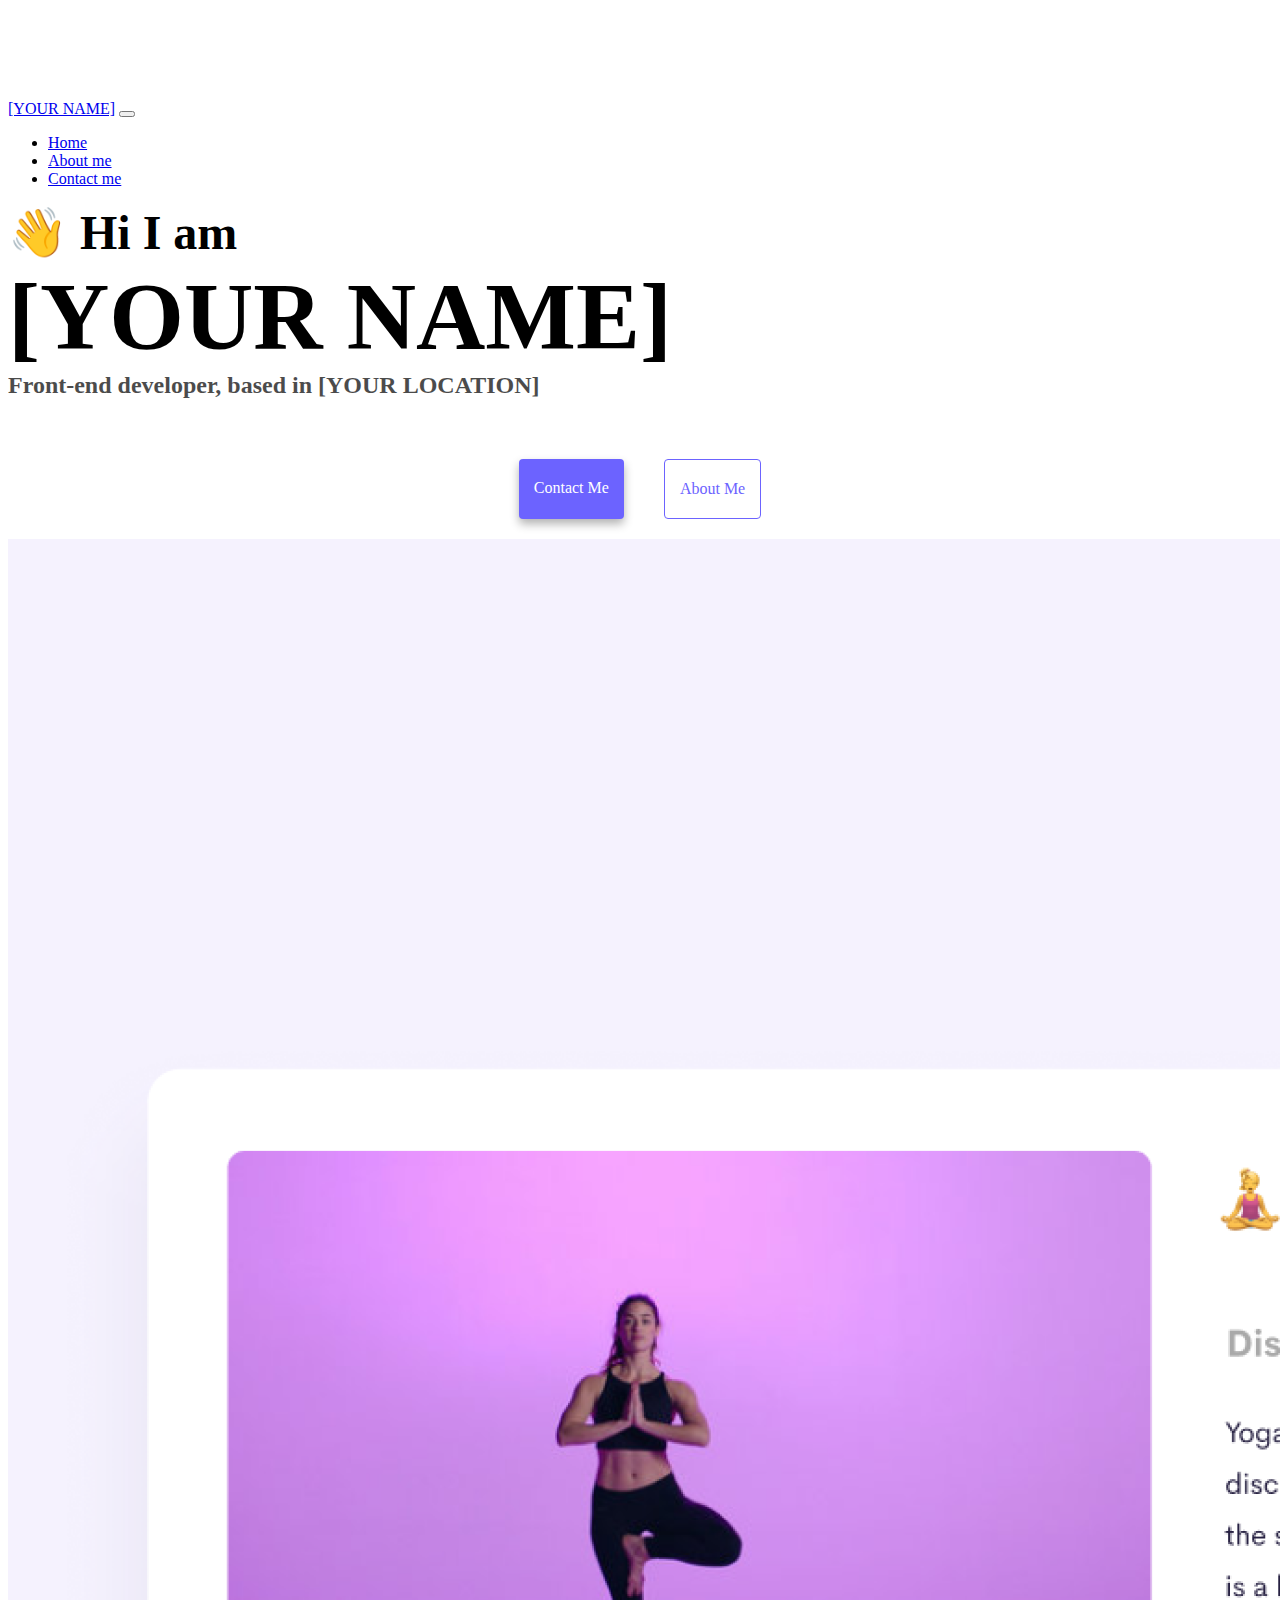
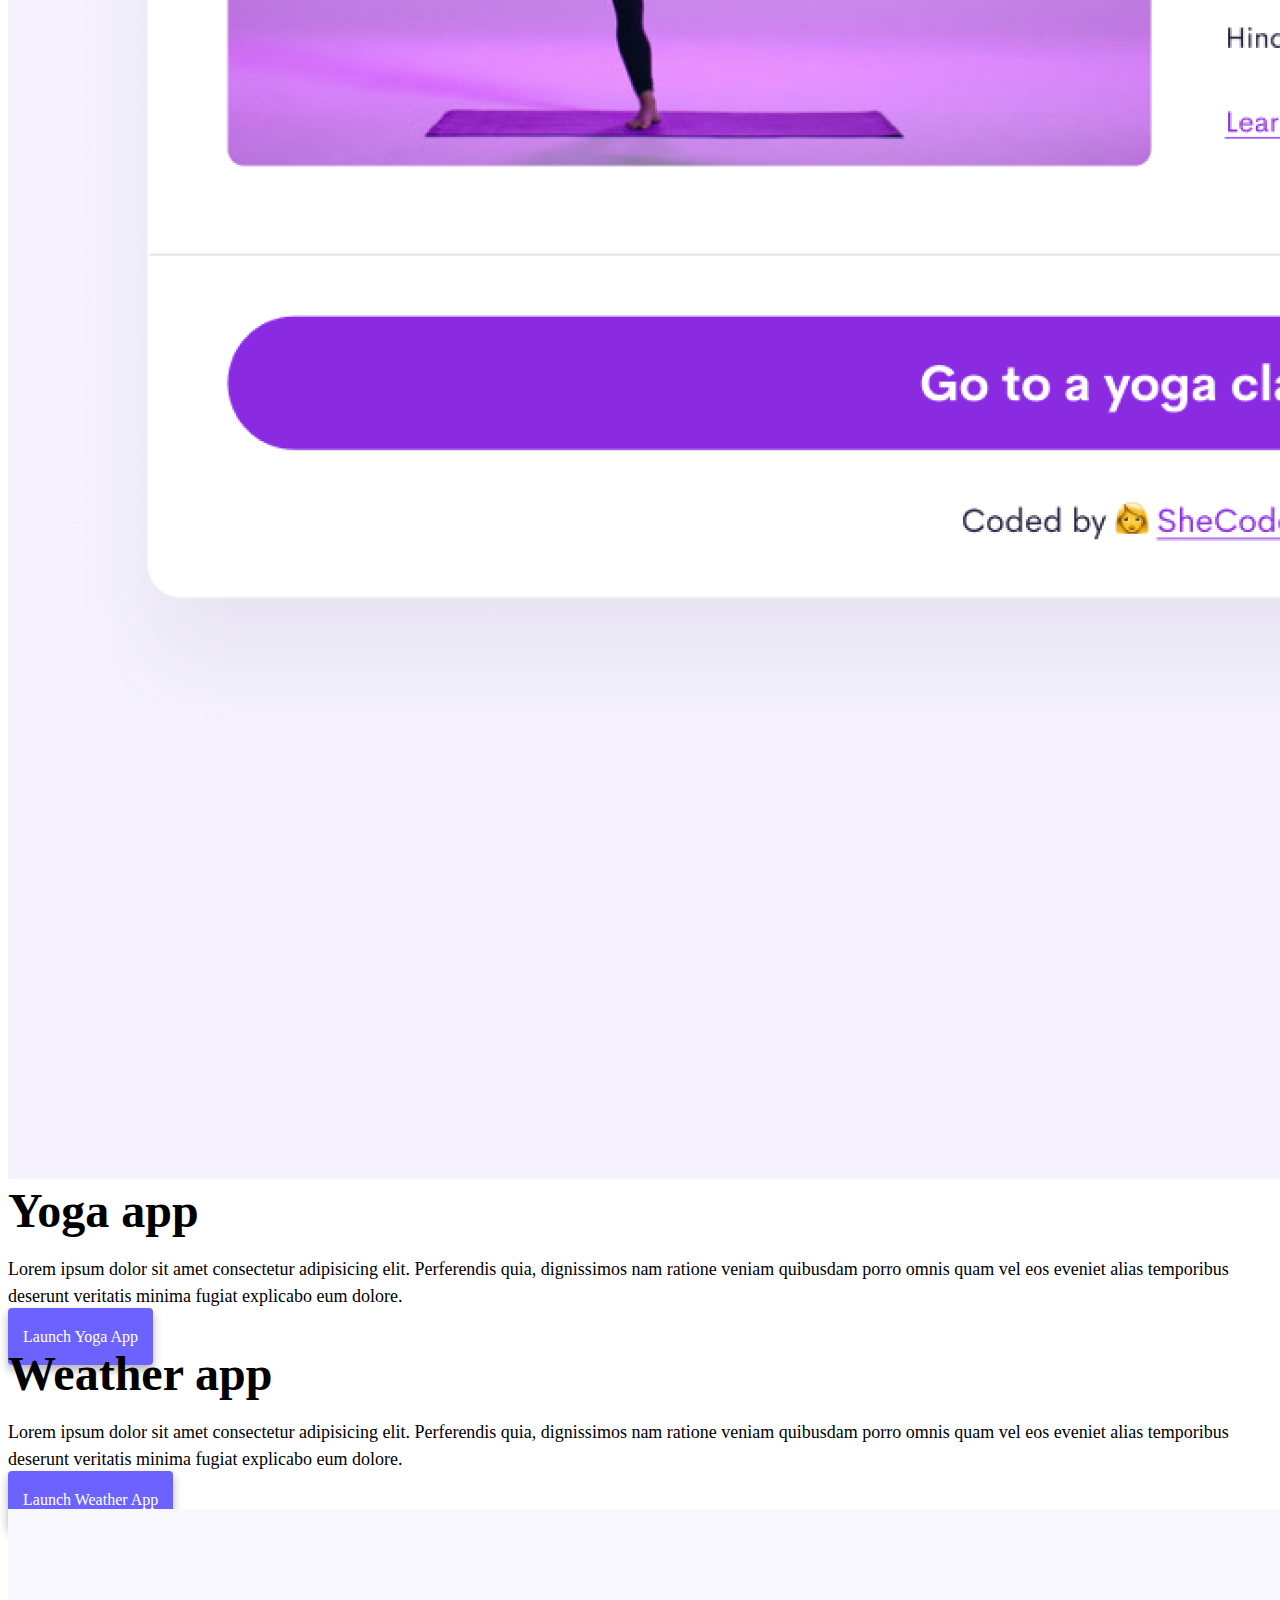
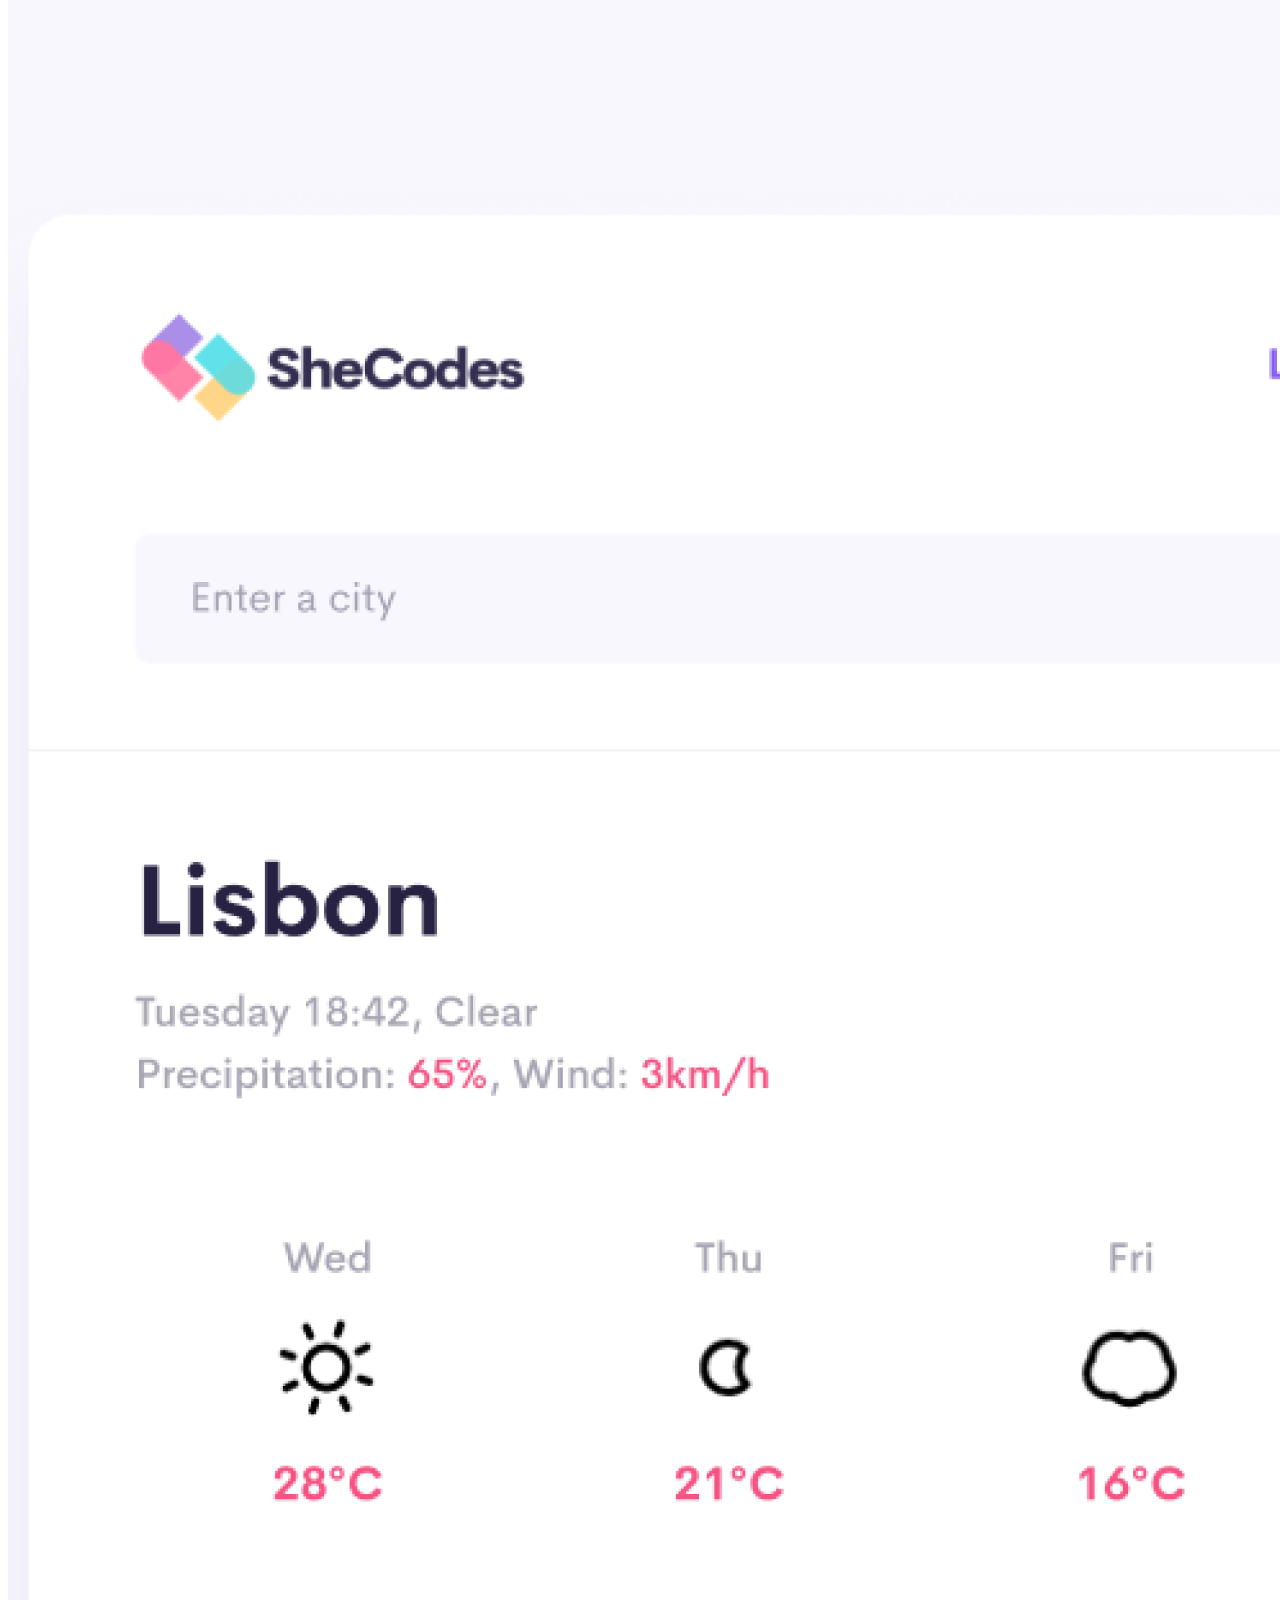
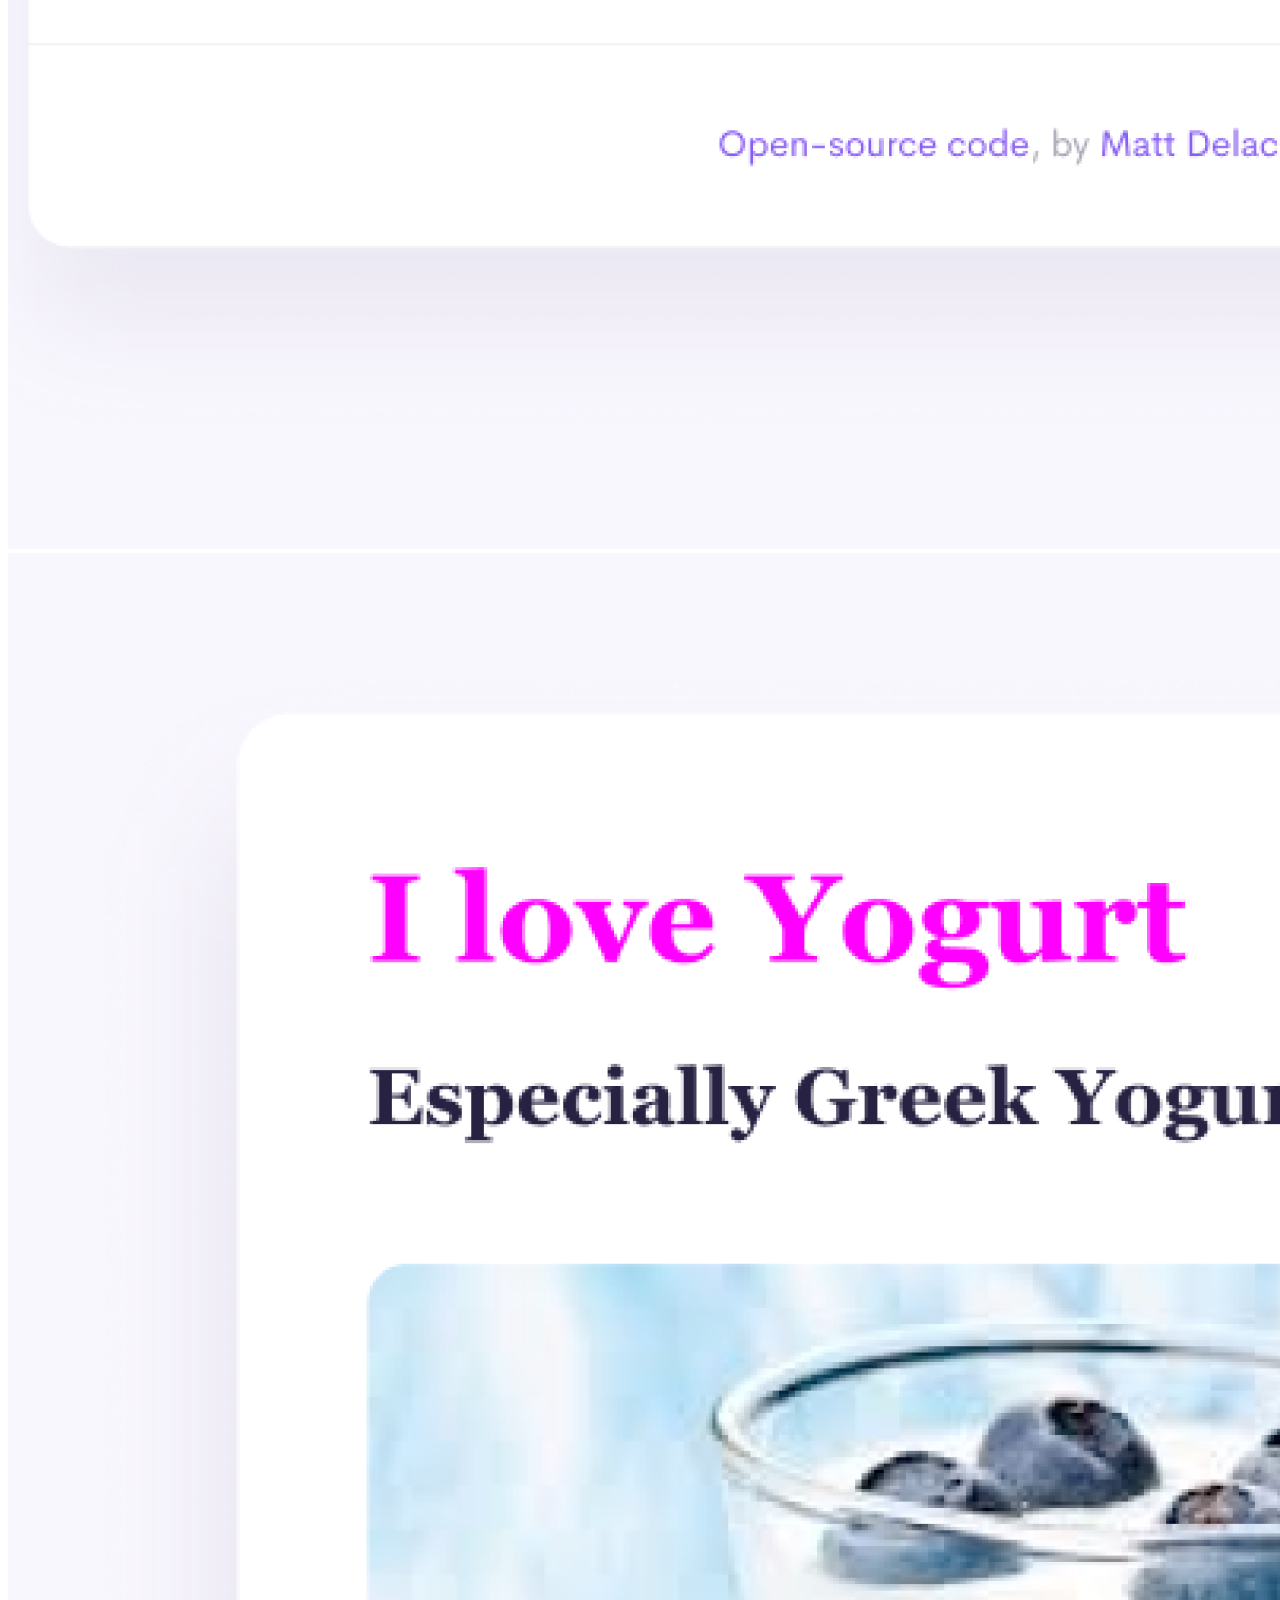
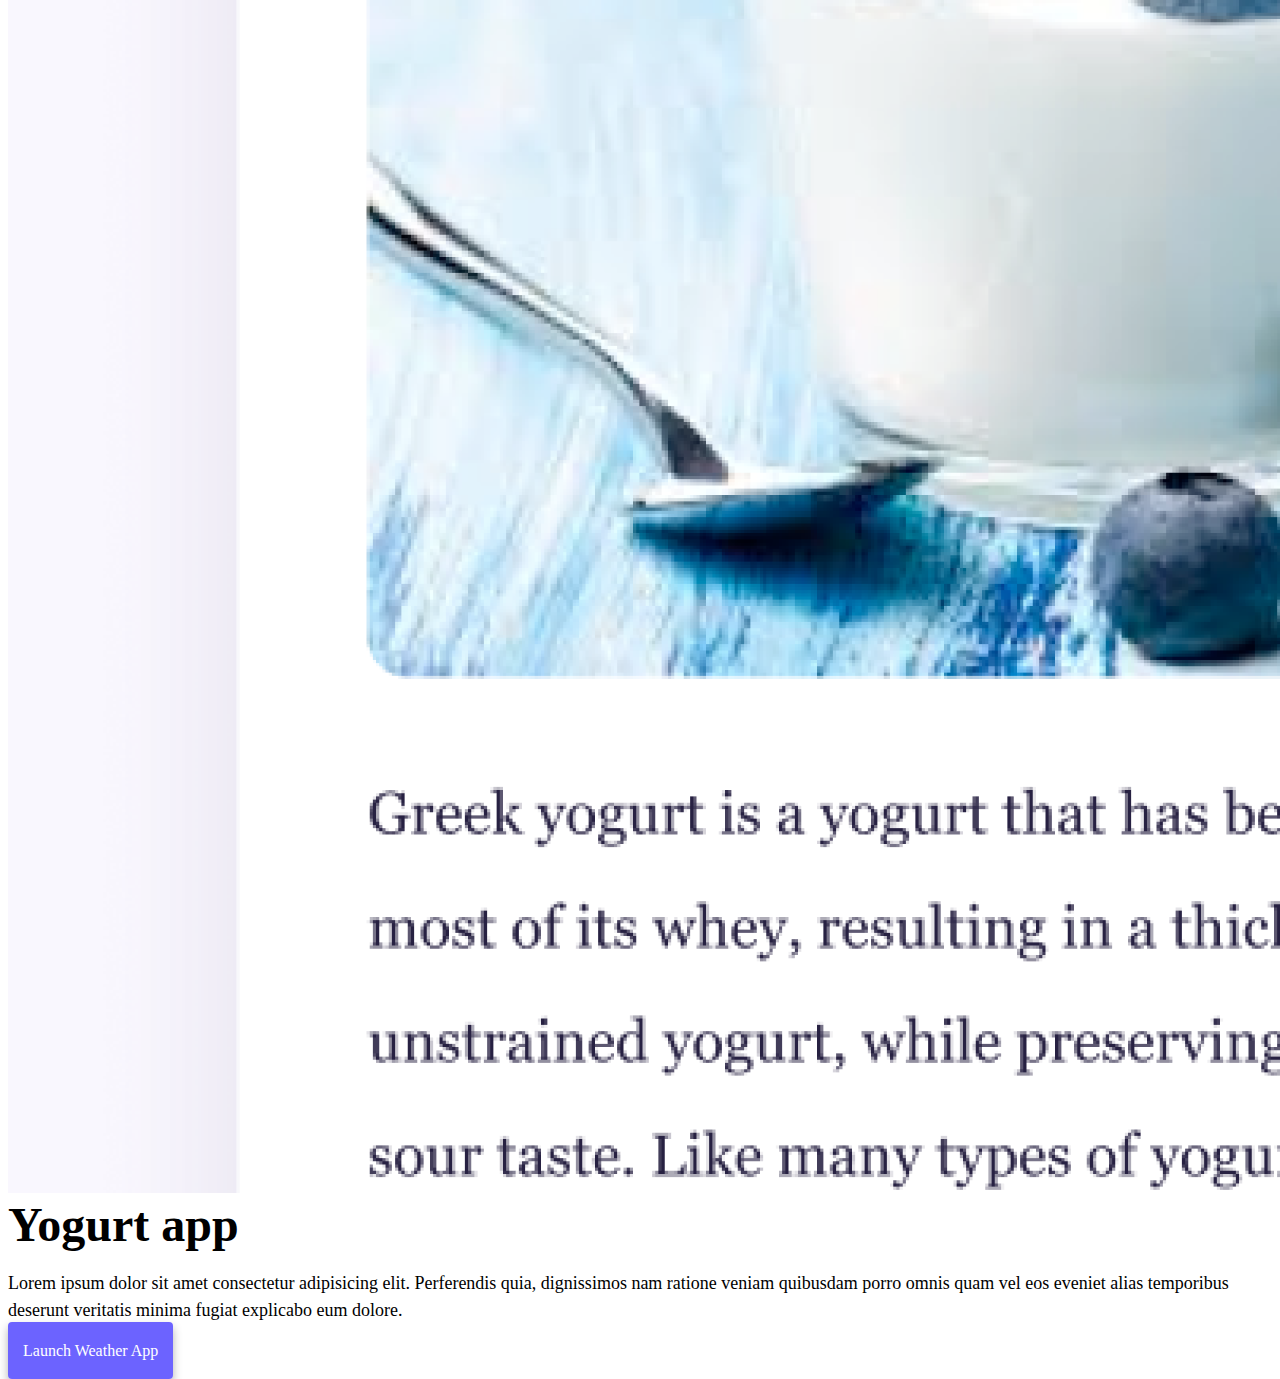
==== index.html @ db4986fb "Added the starter kit" ====
<!DOCTYPE html>
<html lang="en">
  <head>
    <meta charset="UTF-8" />
    <meta http-equiv="X-UA-Compatible" content="IE=edge" />
    <meta name="viewport" content="width=device-width, initial-scale=1.0" />
    <title>[YOUR NAME]</title>
    <link
      href="https://cdn.jsdelivr.net/npm/bootstrap@5.0.0-beta2/dist/css/bootstrap.min.css"
      rel="stylesheet"
      integrity="sha384-BmbxuPwQa2lc/FVzBcNJ7UAyJxM6wuqIj61tLrc4wSX0szH/Ev+nYRRuWlolflfl"
      crossorigin="anonymous"
    />
    <script
      src="https://cdn.jsdelivr.net/npm/bootstrap@5.0.0-beta2/dist/js/bootstrap.bundle.min.js"
      integrity="sha384-b5kHyXgcpbZJO/tY9Ul7kGkf1S0CWuKcCD38l8YkeH8z8QjE0GmW1gYU5S9FOnJ0"
      crossorigin="anonymous"
    ></script>
    <link rel="stylesheet" href="style.css" />
  </head>
  <body>
    <nav class="navbar navbar-expand-lg navbar-light bg-light fixed-top">
      <div class="container">
        <a class="navbar-brand" href="index.html">[YOUR NAME]</a>
        <button
          class="navbar-toggler"
          type="button"
          data-bs-toggle="collapse"
          data-bs-target="#navbarNav"
          aria-controls="navbarNav"
          aria-expanded="false"
          aria-label="Toggle navigation"
        >
          <span class="navbar-toggler-icon"></span>
        </button>
        <div class="collapse navbar-collapse" id="navbarNav">
          <ul class="navbar-nav">
            <li class="nav-item">
              <a class="nav-link active" aria-current="page" href="index.html"
                >Home</a
              >
            </li>
            <li class="nav-item">
              <a class="nav-link" href="about.html">About me</a>
            </li>
            <li class="nav-item">
              <a class="nav-link" href="about.html#contact">Contact me</a>
            </li>
          </ul>
        </div>
      </div>
    </nav>
    <h2 class="text-center">👋 Hi I am</h2>
    <h1 class="text-center">[YOUR NAME]</h1>
    <h3 class="text-center">Front-end developer, based in [YOUR LOCATION]</h3>
    <div class="navigation-links mb-5">
      <a href="about.html#contact" class="primary-link">Contact me</a>
      <a href="about.html" class="secondary-link">About me</a>
    </div>
    <div class="container">
      <div class="row">
        <div class="col-6">
          <img src="images/yoga.png" class="img-fluid rounded" />
        </div>
        <div class="col-6">
          <h2 class="mb-3">Yoga app</h2>
          <p>
            Lorem ipsum dolor sit amet consectetur adipisicing elit. Perferendis
            quia, dignissimos nam ratione veniam quibusdam porro omnis quam vel
            eos eveniet alias temporibus deserunt veritatis minima fugiat
            explicabo eum dolore.
          </p>
          <div class="mt-5">
            <a href="#" class="primary-link">Launch Yoga App</a>
          </div>
        </div>
      </div>
      <div class="row mt-5">
        <div class="col-6">
          <h2 class="mb-3">Weather app</h2>
          <p>
            Lorem ipsum dolor sit amet consectetur adipisicing elit. Perferendis
            quia, dignissimos nam ratione veniam quibusdam porro omnis quam vel
            eos eveniet alias temporibus deserunt veritatis minima fugiat
            explicabo eum dolore.
          </p>
          <div class="mt-5">
            <a href="#" class="primary-link">Launch Weather App</a>
          </div>
        </div>
        <div class="col-6">
          <img src="images/weather.png" class="img-fluid rounded" />
        </div>
      </div>
      <div class="row mt-5">
        <div class="col-6">
          <img src="images/yogurt.png" class="img-fluid rounded" />
        </div>
        <div class="col-6">
          <h2 class="mb-3">Yogurt app</h2>
          <p>
            Lorem ipsum dolor sit amet consectetur adipisicing elit. Perferendis
            quia, dignissimos nam ratione veniam quibusdam porro omnis quam vel
            eos eveniet alias temporibus deserunt veritatis minima fugiat
            explicabo eum dolore.
          </p>
          <div class="mt-5">
            <a href="#" class="primary-link">Launch Weather App</a>
          </div>
        </div>
      </div>
    </div>
  </body>
</html>
---- style.css ----
:root {
  --primary-color: #6c63ff;
  --secondary-color: #f5f2fe;
  --box-shadow: 0 5px 10px rgba(0, 0, 0, 0.3);
}

body {
  margin-top: 100px;
}

h1,
h2,
h3 {
  margin: 0;
}

h1 {
  font-size: 96px;
}

h2 {
  font-size: 48px;
}

h3 {
  font-size: 24px;
  opacity: 0.7;
}

p {
  font-size: 18px;
  line-height: 1.5;
}

.navigation-links {
  display: flex;
  margin-top: 40px;
  justify-content: center;
}

.navigation-links a {
  margin: 20px;
}

.primary-link {
  border-radius: 4px;
  padding: 20px 15px;
  text-decoration: none;
  text-transform: capitalize;
  background: var(--primary-color);
  box-shadow: var(--box-shadow);
  color: white;
}

.secondary-link {
  border-radius: 4px;
  padding: 20px 15px;
  text-decoration: none;
  text-transform: capitalize;
  color: var(--primary-color);
  border: 1px solid var(--primary-color);
}

.homepage-link {
  color: var(--primary-color);
  text-align: center;
  display: block;
}

.about-paragraphs {
  margin: 30px 0;
}

.about-paragraphs p {
  margin: 10px;
}

.email-link {
  display: flex;
  justify-content: center;
  color: var(--primary-color);
  font-size: 28px;
  text-decoration: none;
}

.email-link:hover {
  text-decoration: underline;
}
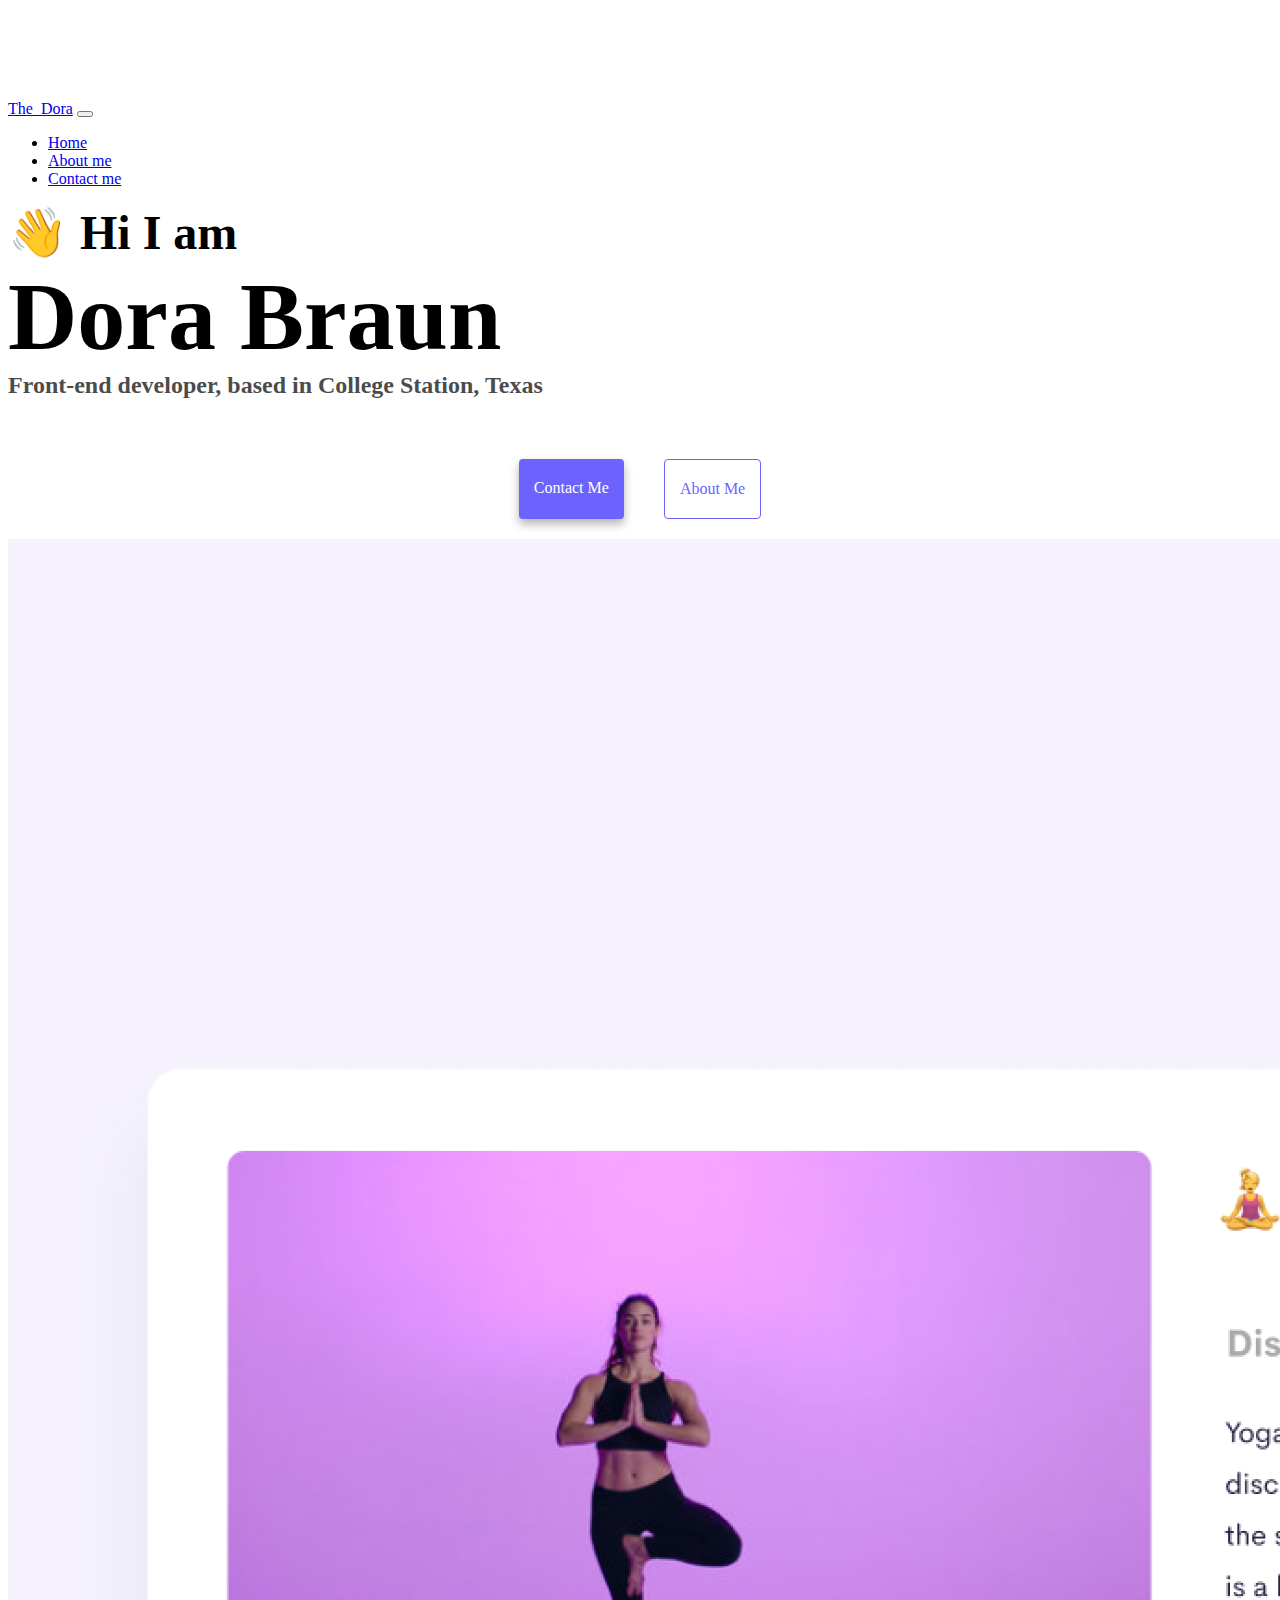
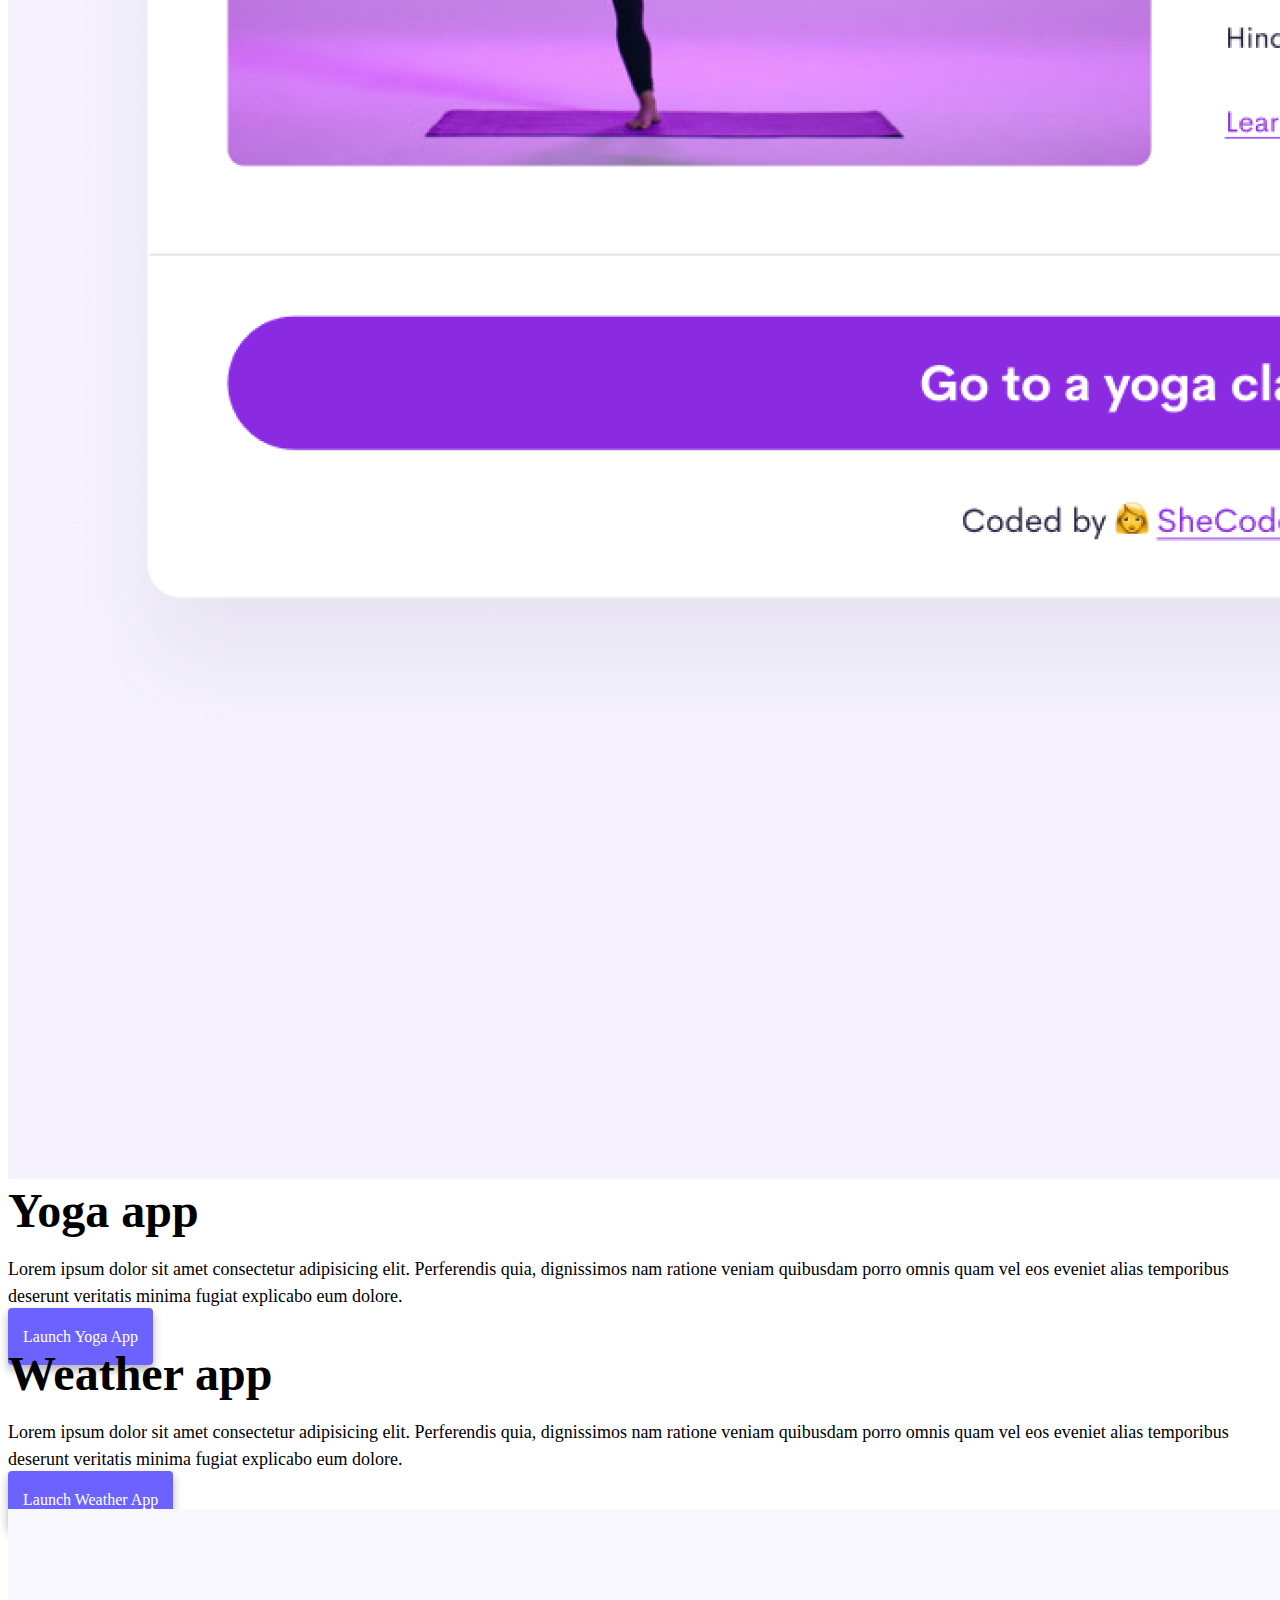
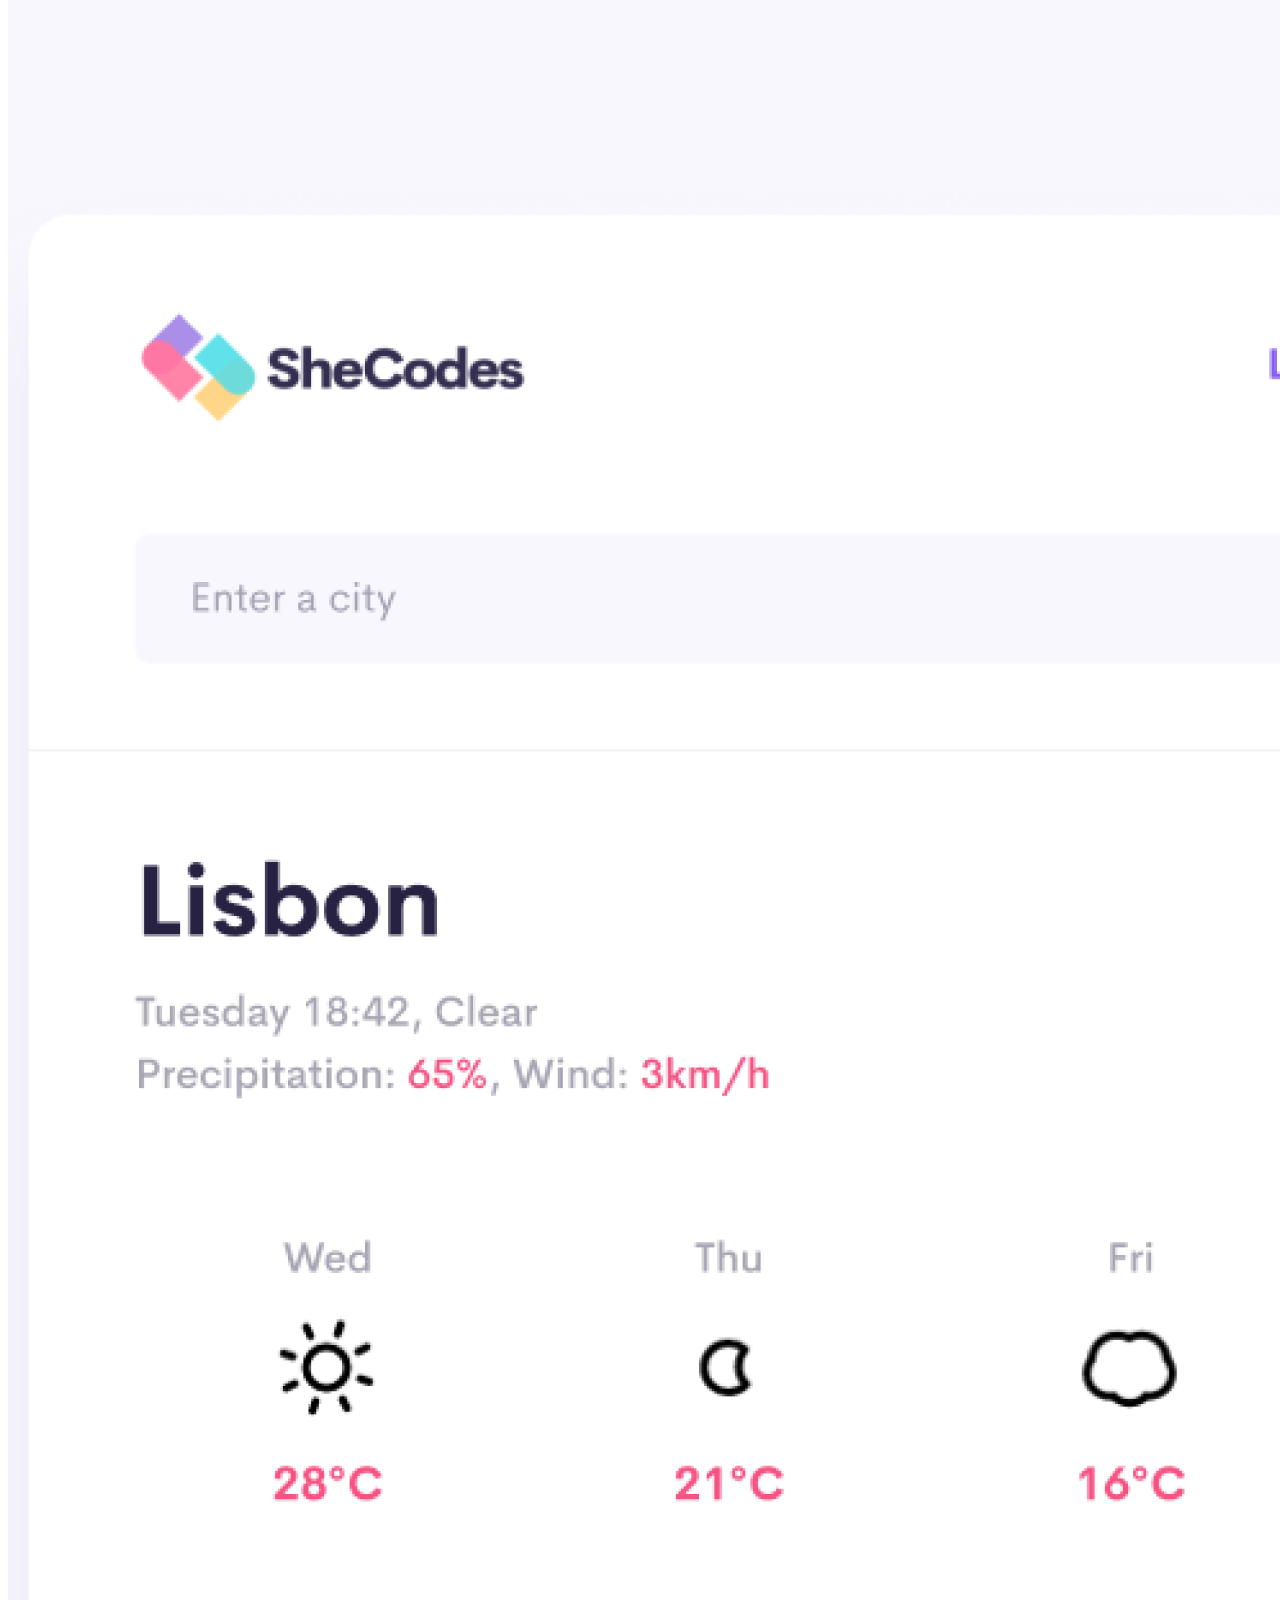
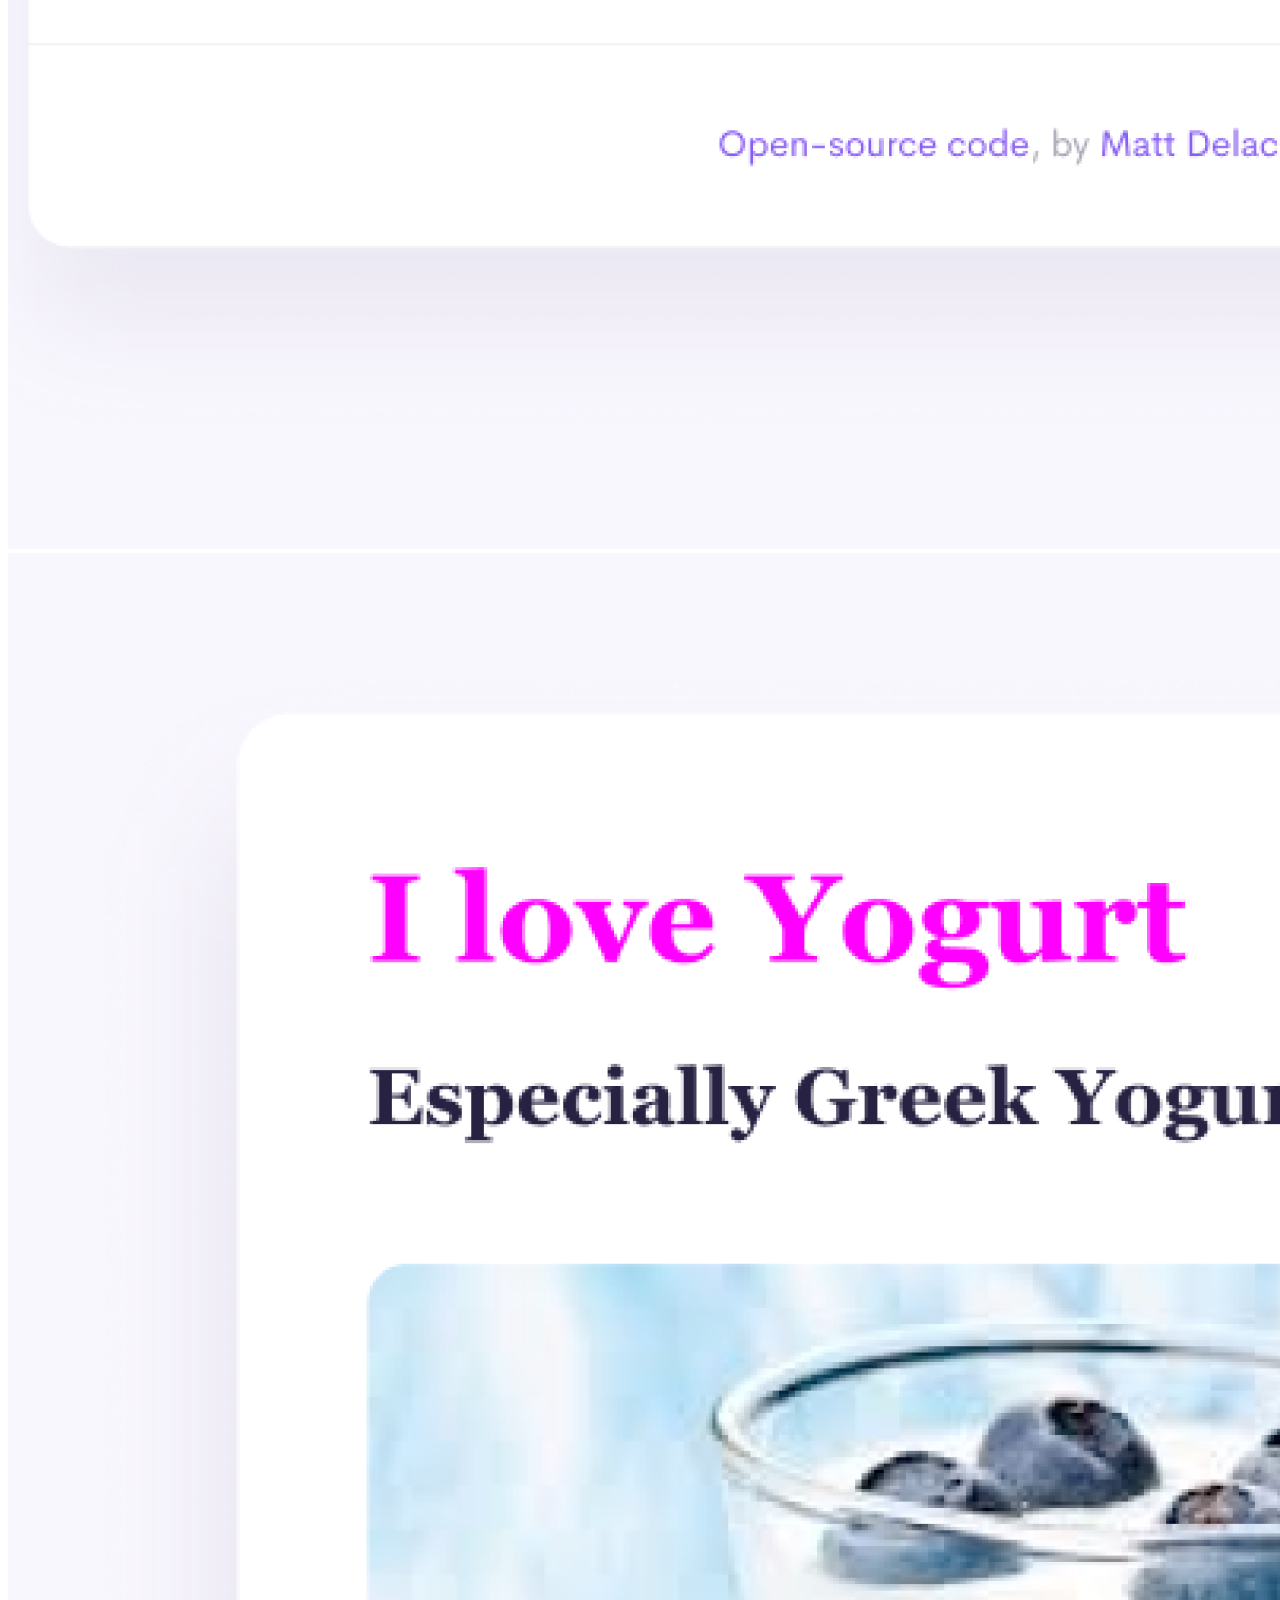
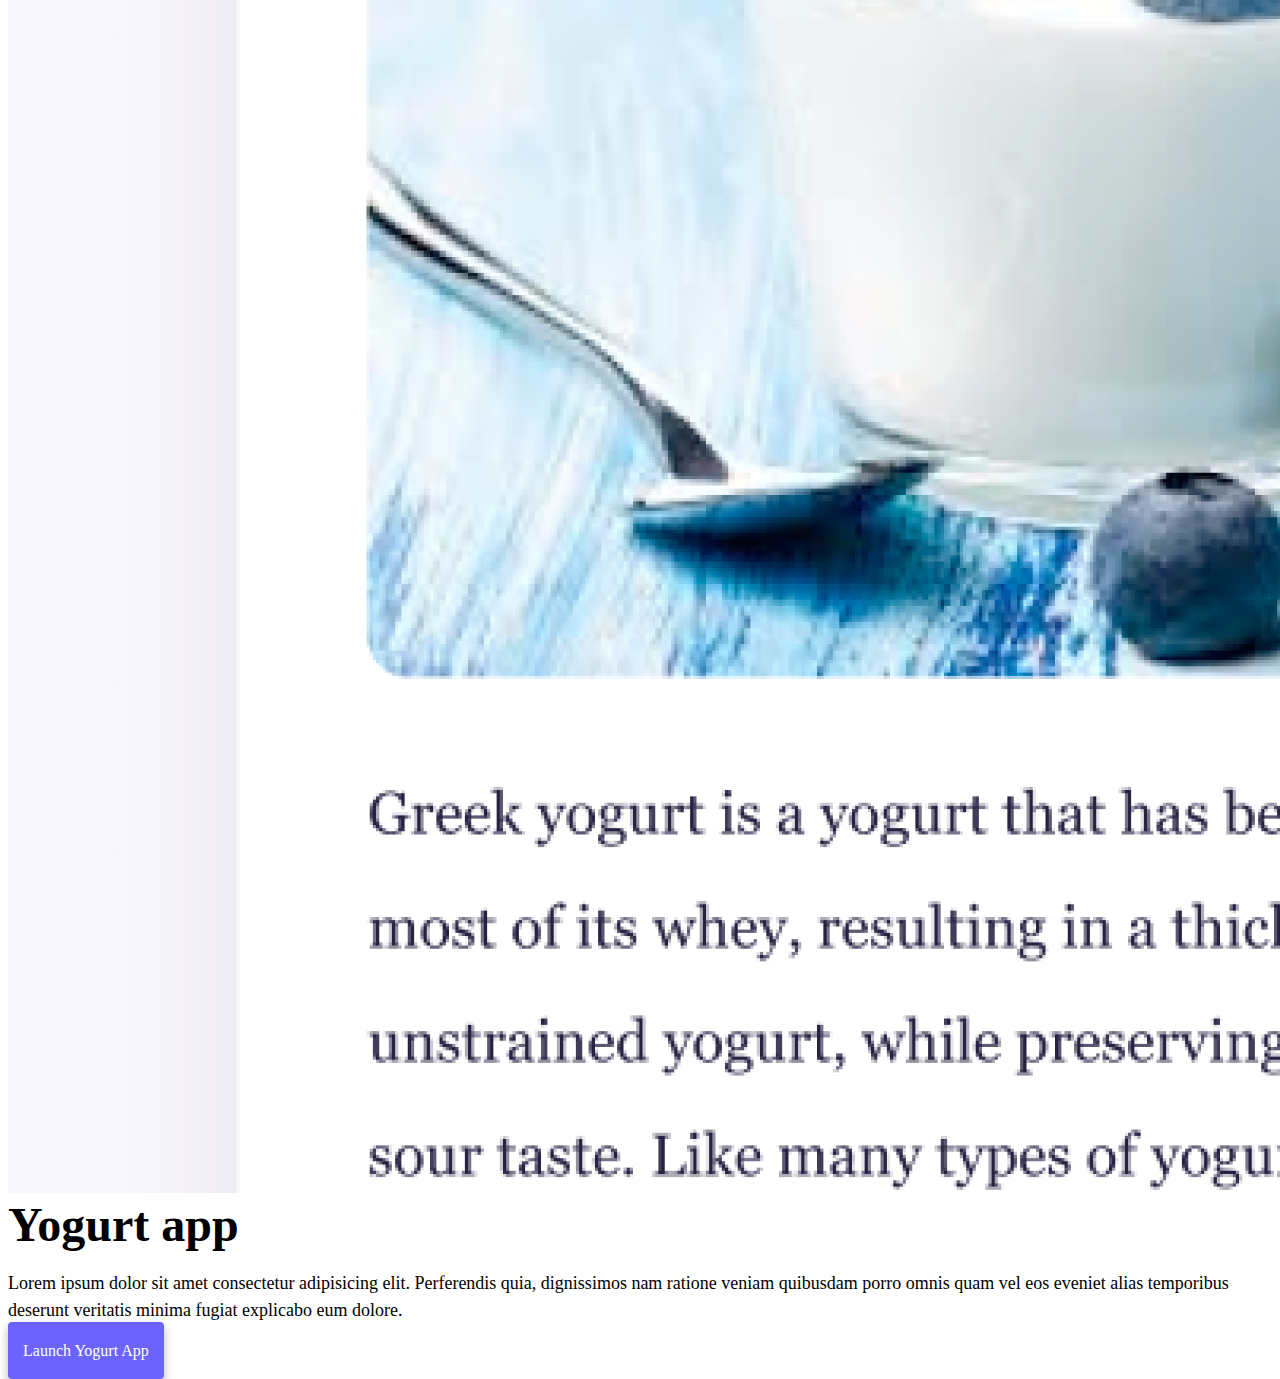
==== commit b3c33dbf: "Added SEO friendly title in index.html page" ====
--- a/index.html
+++ b/index.html
@@ -4,7 +4,11 @@
     <meta charset="UTF-8" />
     <meta http-equiv="X-UA-Compatible" content="IE=edge" />
     <meta name="viewport" content="width=device-width, initial-scale=1.0" />
-    <title>[YOUR NAME]</title>
+    <meta
+      name="description"
+      content="Dora is a front-end developer student based in College Station, Texas."
+    />
+    <title>Theodora Prayogo Homepage</title>
     <link
       href="https://cdn.jsdelivr.net/npm/bootstrap@5.0.0-beta2/dist/css/bootstrap.min.css"
       rel="stylesheet"
@@ -21,7 +25,7 @@
   <body>
     <nav class="navbar navbar-expand-lg navbar-light bg-light fixed-top">
       <div class="container">
-        <a class="navbar-brand" href="index.html">[YOUR NAME]</a>
+        <a class="navbar-brand" href="index.html">The_Dora</a>
         <button
           class="navbar-toggler"
           type="button"
@@ -51,16 +55,29 @@
       </div>
     </nav>
     <h2 class="text-center">👋 Hi I am</h2>
-    <h1 class="text-center">[YOUR NAME]</h1>
-    <h3 class="text-center">Front-end developer, based in [YOUR LOCATION]</h3>
+    <h1 class="text-center">Dora Braun</h1>
+    <h3 class="text-center">
+      Front-end developer, based in College Station, Texas
+    </h3>
     <div class="navigation-links mb-5">
-      <a href="about.html#contact" class="primary-link">Contact me</a>
-      <a href="about.html" class="secondary-link">About me</a>
+      <a
+        href="about.html#contact"
+        class="primary-link"
+        title="contact Dora Braun"
+        >Contact me</a
+      >
+      <a href="about.html" class="secondary-link" title="About Dora Braun"
+        >About me</a
+      >
     </div>
     <div class="container">
       <div class="row">
         <div class="col-6">
-          <img src="images/yoga.png" class="img-fluid rounded" />
+          <img
+            src="images/yoga.png"
+            alt="yoga project"
+            class="img-fluid rounded"
+          />
         </div>
         <div class="col-6">
           <h2 class="mb-3">Yoga app</h2>
@@ -71,7 +88,9 @@
             explicabo eum dolore.
           </p>
           <div class="mt-5">
-            <a href="#" class="primary-link">Launch Yoga App</a>
+            <a href="#" class="primary-link" title="Yoga project"
+              >Launch Yoga App</a
+            >
           </div>
         </div>
       </div>
@@ -85,16 +104,27 @@
             explicabo eum dolore.
           </p>
           <div class="mt-5">
-            <a href="#" class="primary-link">Launch Weather App</a>
+            <a href="#" class="primary-link" title="Weather App"
+              >Launch Weather App</a
+            >
           </div>
         </div>
         <div class="col-6">
-          <img src="images/weather.png" class="img-fluid rounded" />
+          <img
+            src="images/weather.png"
+            class="img-fluid rounded"
+            title="Weather Project"
+            alt="Weather Project"
+          />
         </div>
       </div>
       <div class="row mt-5">
         <div class="col-6">
-          <img src="images/yogurt.png" class="img-fluid rounded" />
+          <img
+            src="images/yogurt.png"
+            class="img-fluid rounded"
+            alt="Yogurt project"
+          />
         </div>
         <div class="col-6">
           <h2 class="mb-3">Yogurt app</h2>
@@ -105,7 +135,9 @@
             explicabo eum dolore.
           </p>
           <div class="mt-5">
-            <a href="#" class="primary-link">Launch Weather App</a>
+            <a href="#" class="primary-link" title="Yogurt project"
+              >Launch Yogurt App</a
+            >
           </div>
         </div>
       </div>
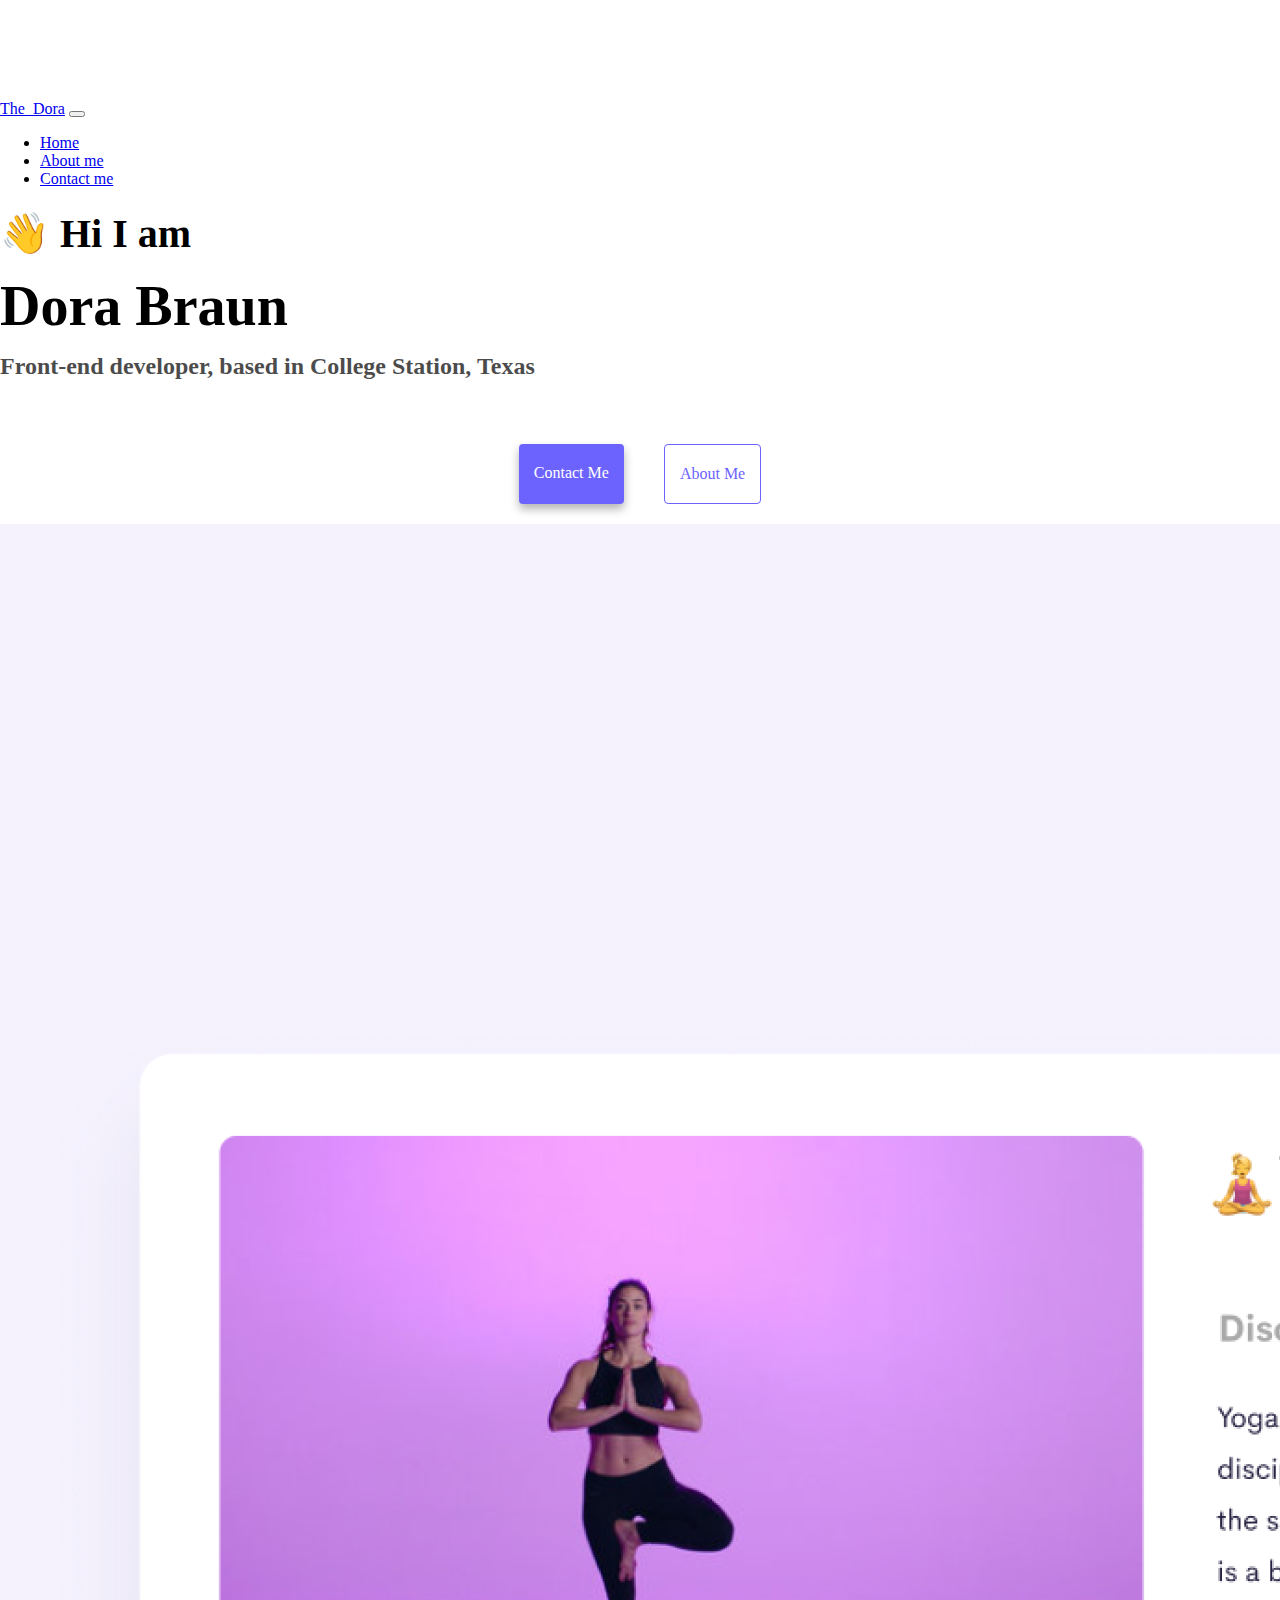
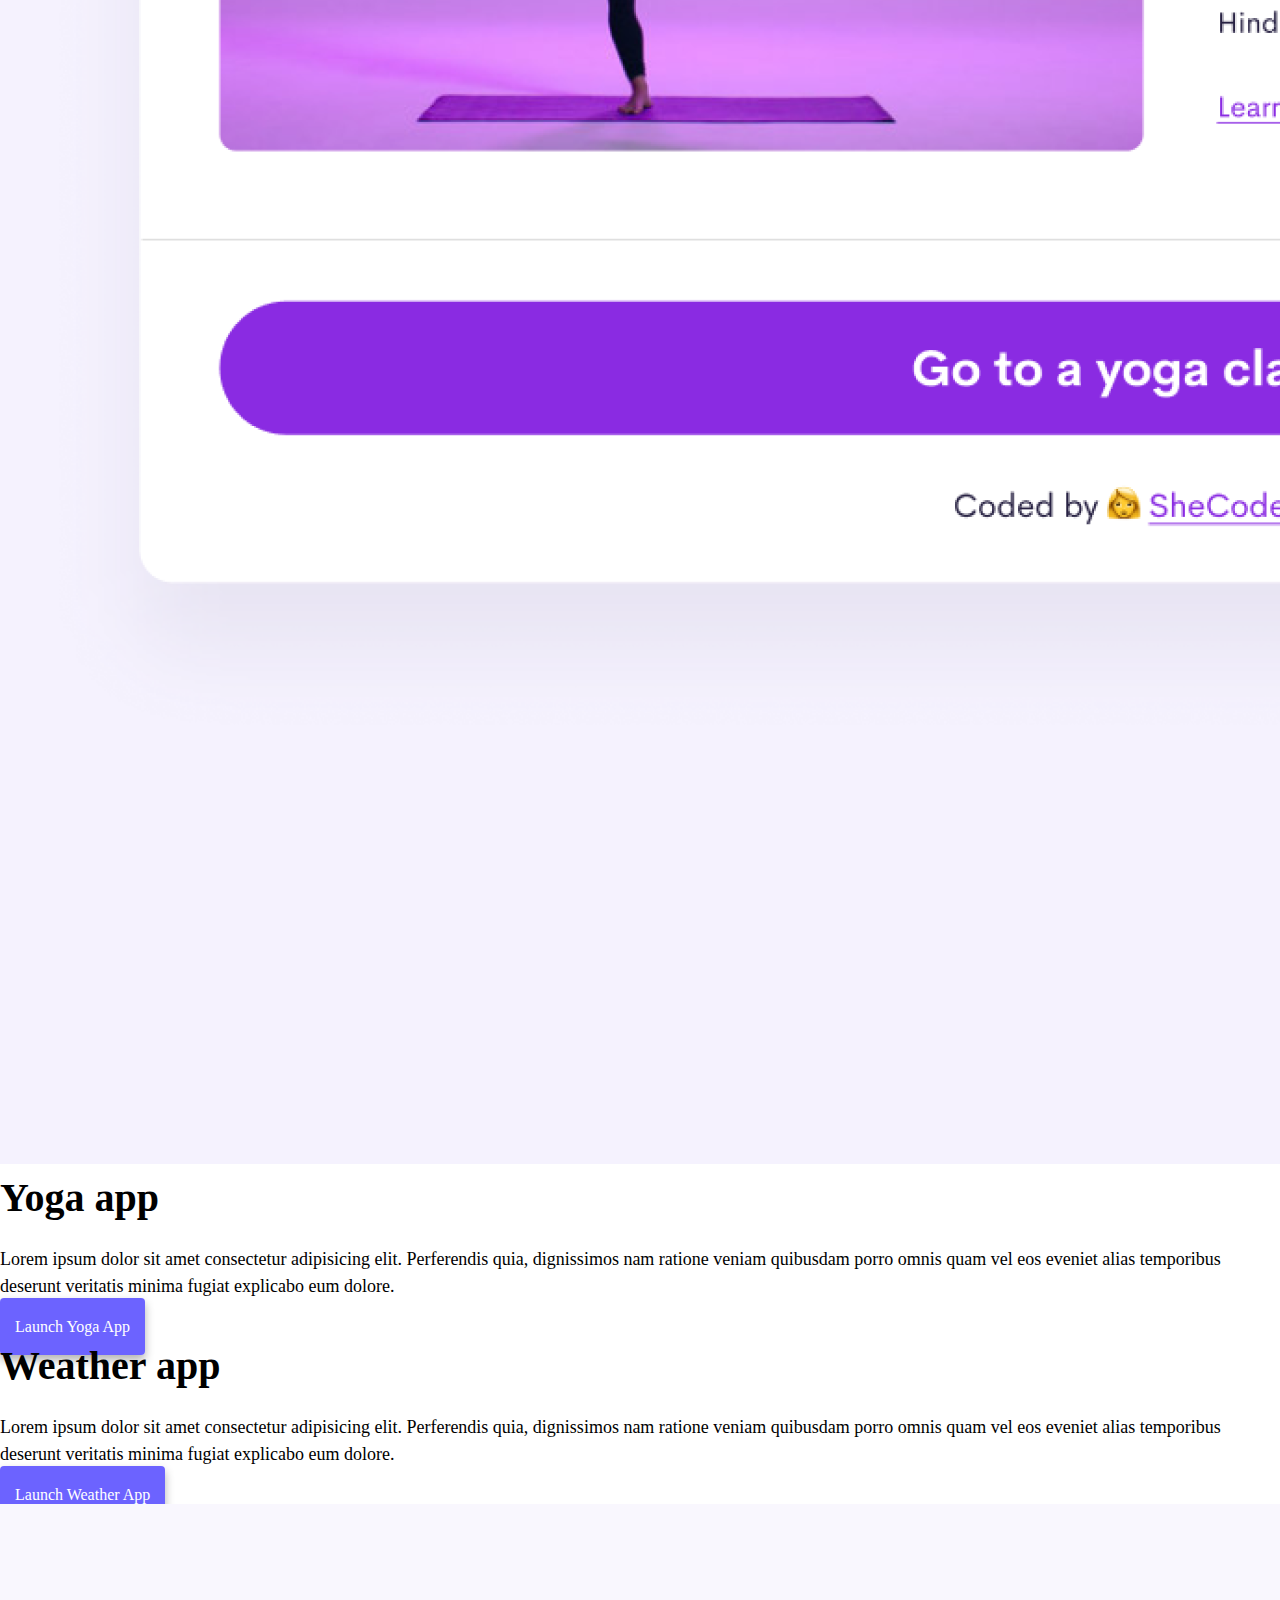
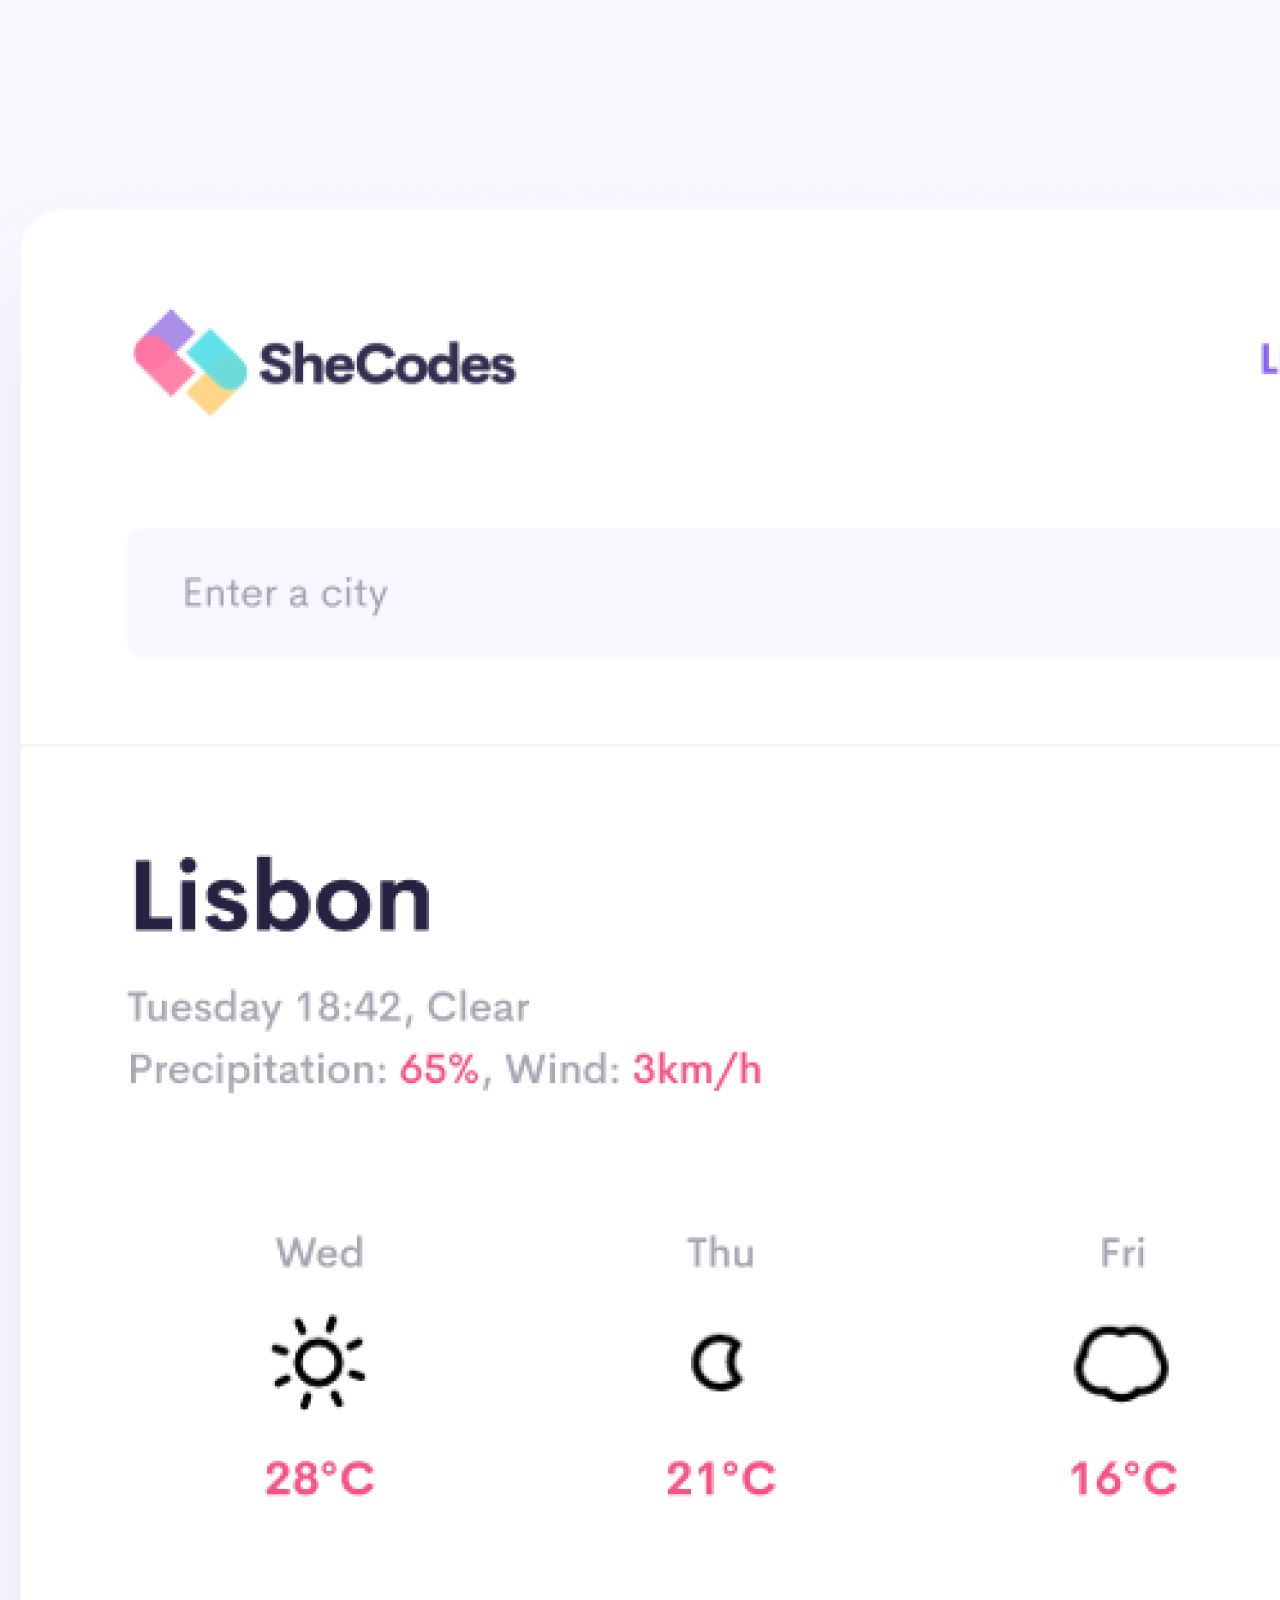
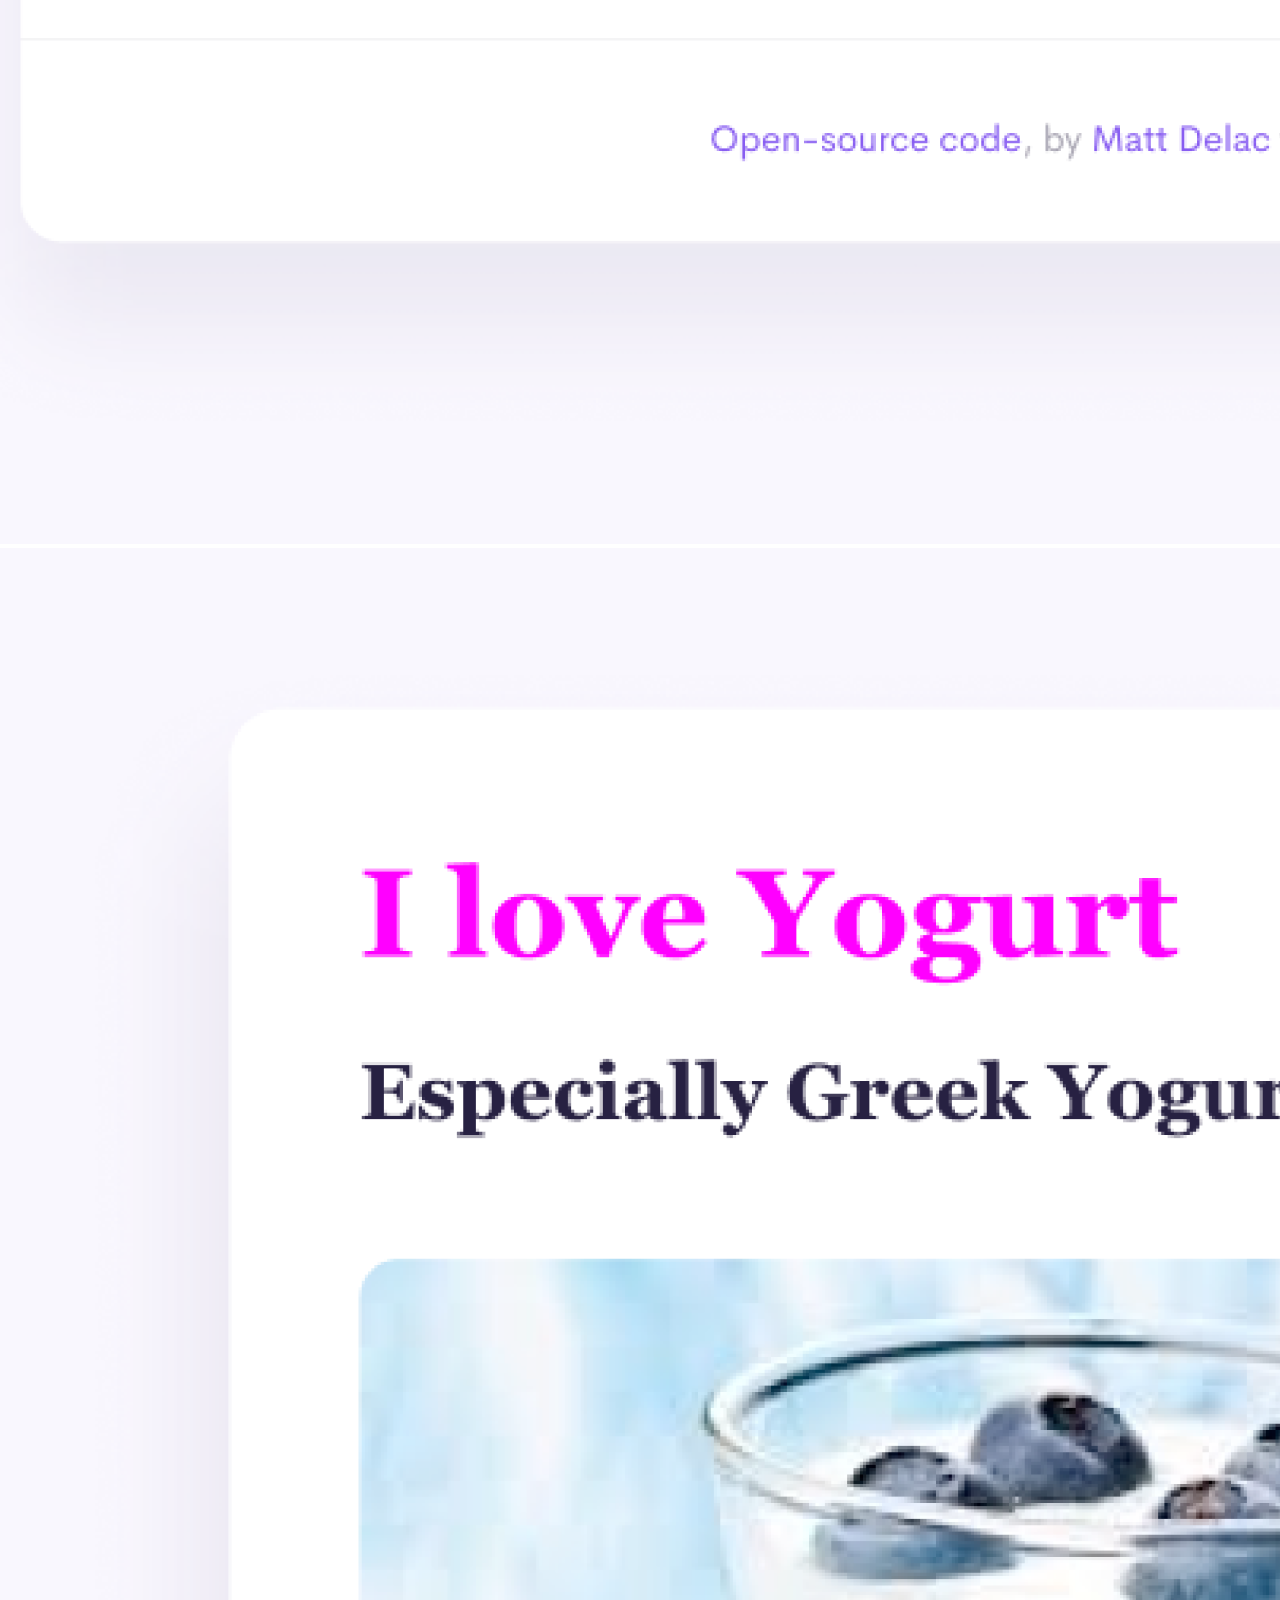
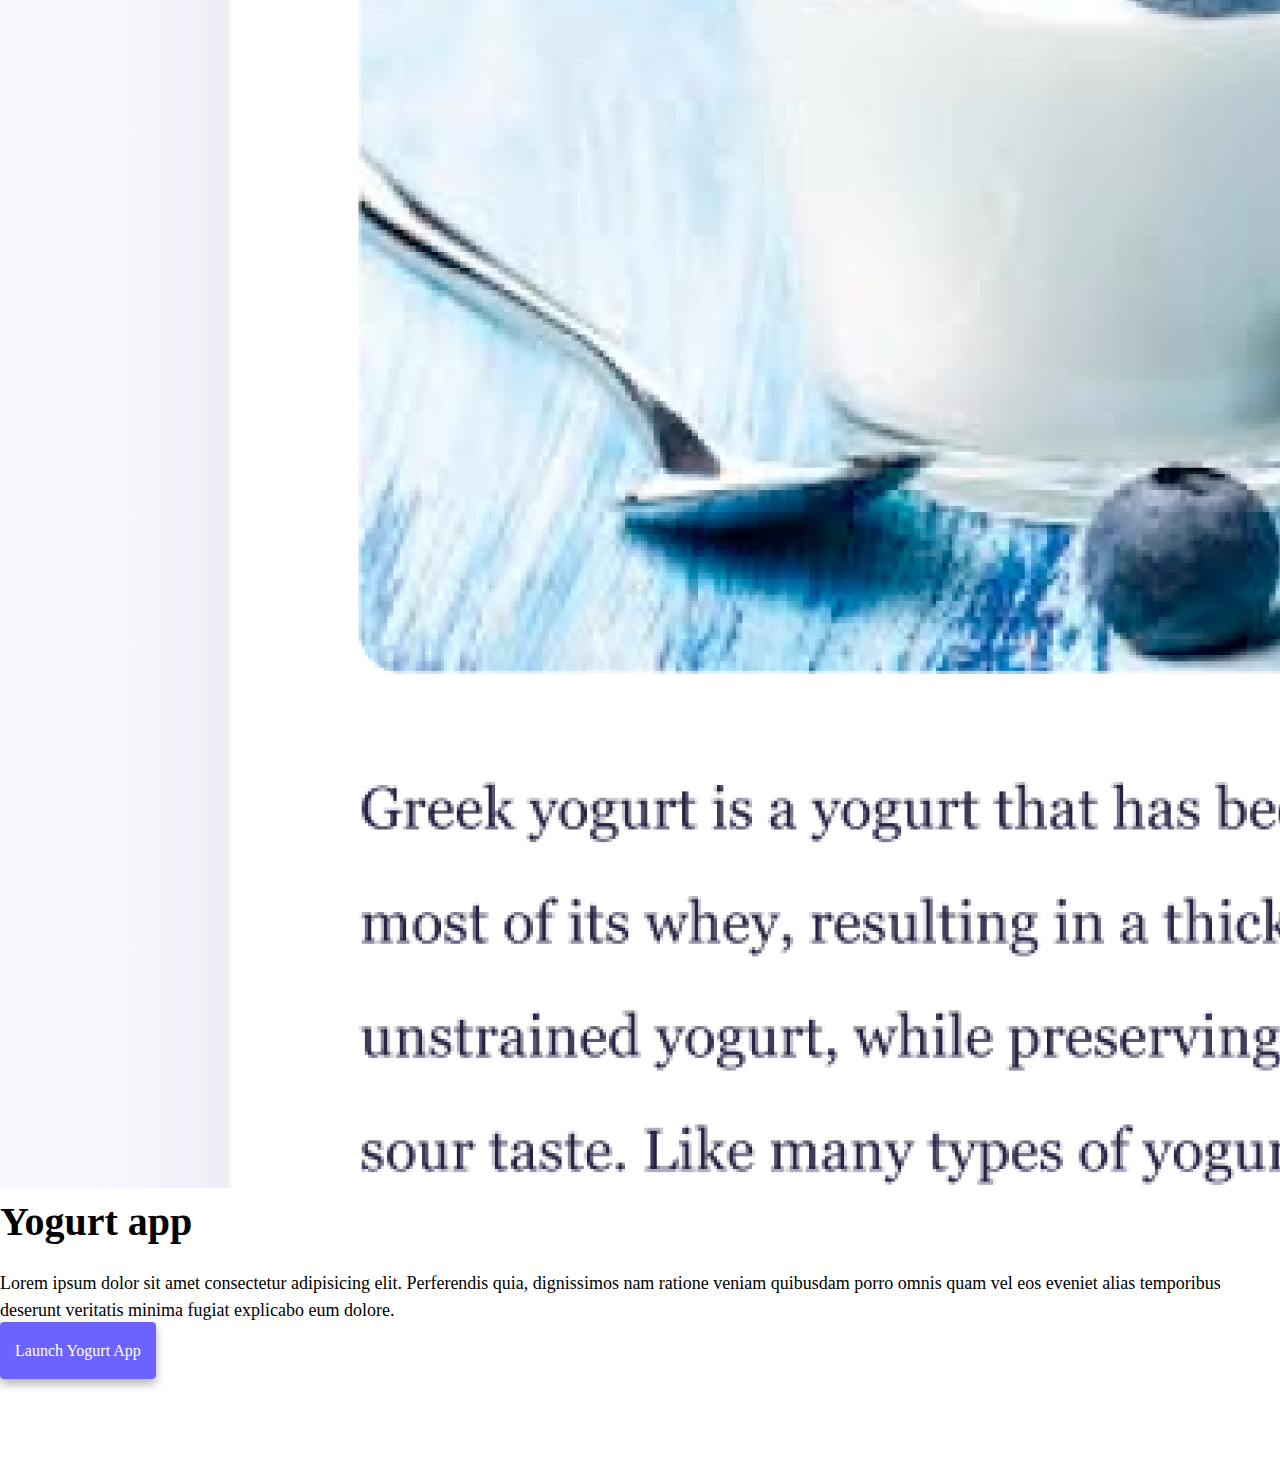
==== commit 5d56fe6d: "Added CSS Media Query and some CSS layout" ====
--- a/index.html
+++ b/index.html
@@ -72,14 +72,14 @@
     </div>
     <div class="container">
       <div class="row">
-        <div class="col-6">
+        <div class="col-sm-6">
           <img
             src="images/yoga.png"
             alt="yoga project"
             class="img-fluid rounded"
           />
         </div>
-        <div class="col-6">
+        <div class="col-sm-6">
           <h2 class="mb-3">Yoga app</h2>
           <p>
             Lorem ipsum dolor sit amet consectetur adipisicing elit. Perferendis
@@ -103,13 +103,13 @@
             eos eveniet alias temporibus deserunt veritatis minima fugiat
             explicabo eum dolore.
           </p>
-          <div class="mt-5">
+          <div class="mt-5 mb-5">
             <a href="#" class="primary-link" title="Weather App"
               >Launch Weather App</a
             >
           </div>
         </div>
-        <div class="col-6">
+        <div class="col-sm-6">
           <img
             src="images/weather.png"
             class="img-fluid rounded"
@@ -119,14 +119,14 @@
         </div>
       </div>
       <div class="row mt-5">
-        <div class="col-6">
+        <div class="col-sm-6">
           <img
             src="images/yogurt.png"
             class="img-fluid rounded"
             alt="Yogurt project"
           />
         </div>
-        <div class="col-6">
+        <div class="col-sm-6 mt-5">
           <h2 class="mb-3">Yogurt app</h2>
           <p>
             Lorem ipsum dolor sit amet consectetur adipisicing elit. Perferendis
--- a/style.css
+++ b/style.css
@@ -5,84 +5,100 @@
 }
 
 body {
-  margin-top: 100px;
+  margin: 100px 0;
 }
 
-h1,
-h2,
-h3 {
-  margin: 0;
+  h1,
+  h2,
+  h3 {
+    margin: 0;
+    line-height: 1.5;
+  }
+
+ 
+
+  h1 {
+    font-size: 56px;
+    padding:10px auto;
+  }
+
+  h2 {
+    font-size: 40px;
+  }
+
+  h3 {
+    font-size: 24px;
+    opacity: 0.7;
+  }
+
+  p {
+    font-size: 18px;
+    line-height: 1.5;
+  }
+
+  .navigation-links {
+    display: flex;
+    margin-top: 40px;
+    justify-content: center;
+  }
+
+  .navigation-links a {
+    margin: 20px;
+  }
+
+  .primary-link {
+    border-radius: 4px;
+    padding: 20px 15px;
+    text-decoration: none;
+    text-transform: capitalize;
+    background: var(--primary-color);
+    box-shadow: var(--box-shadow);
+    color: white;
+  }
+
+  .secondary-link {
+    border-radius: 4px;
+    padding: 20px 15px;
+    text-decoration: none;
+    text-transform: capitalize;
+    color: var(--primary-color);
+    border: 1px solid var(--primary-color);
+  }
+
+  .homepage-link {
+    color: var(--primary-color);
+    text-align: center;
+    display: block;
+  }
+
+  .about-paragraphs {
+    margin: 30px 0;
+  }
+
+  .about-paragraphs p {
+    margin: 10px;
+  }
+
+  .email-link {
+    display: flex;
+    justify-content: center;
+    color: var(--primary-color);
+    font-size: 28px;
+    text-decoration: none;
+  }
+
+  .email-link:hover {
+    text-decoration: underline;
+  }
 }
 
-h1 {
-  font-size: 96px;
-}
+ @media (max-width: 900px) {
+    h1 {
+      font-size: 40px;
+      line-height: 1;
+    }
 
-h2 {
-  font-size: 48px;
-}
-
-h3 {
-  font-size: 24px;
-  opacity: 0.7;
-}
-
-p {
-  font-size: 18px;
-  line-height: 1.5;
-}
-
-.navigation-links {
-  display: flex;
-  margin-top: 40px;
-  justify-content: center;
-}
-
-.navigation-links a {
-  margin: 20px;
-}
-
-.primary-link {
-  border-radius: 4px;
-  padding: 20px 15px;
-  text-decoration: none;
-  text-transform: capitalize;
-  background: var(--primary-color);
-  box-shadow: var(--box-shadow);
-  color: white;
-}
-
-.secondary-link {
-  border-radius: 4px;
-  padding: 20px 15px;
-  text-decoration: none;
-  text-transform: capitalize;
-  color: var(--primary-color);
-  border: 1px solid var(--primary-color);
-}
-
-.homepage-link {
-  color: var(--primary-color);
-  text-align: center;
-  display: block;
-}
-
-.about-paragraphs {
-  margin: 30px 0;
-}
-
-.about-paragraphs p {
-  margin: 10px;
-}
-
-.email-link {
-  display: flex;
-  justify-content: center;
-  color: var(--primary-color);
-  font-size: 28px;
-  text-decoration: none;
-}
-
-.email-link:hover {
-  text-decoration: underline;
-}
+    h2 {
+      font-size: 30px;
+    }
+  }